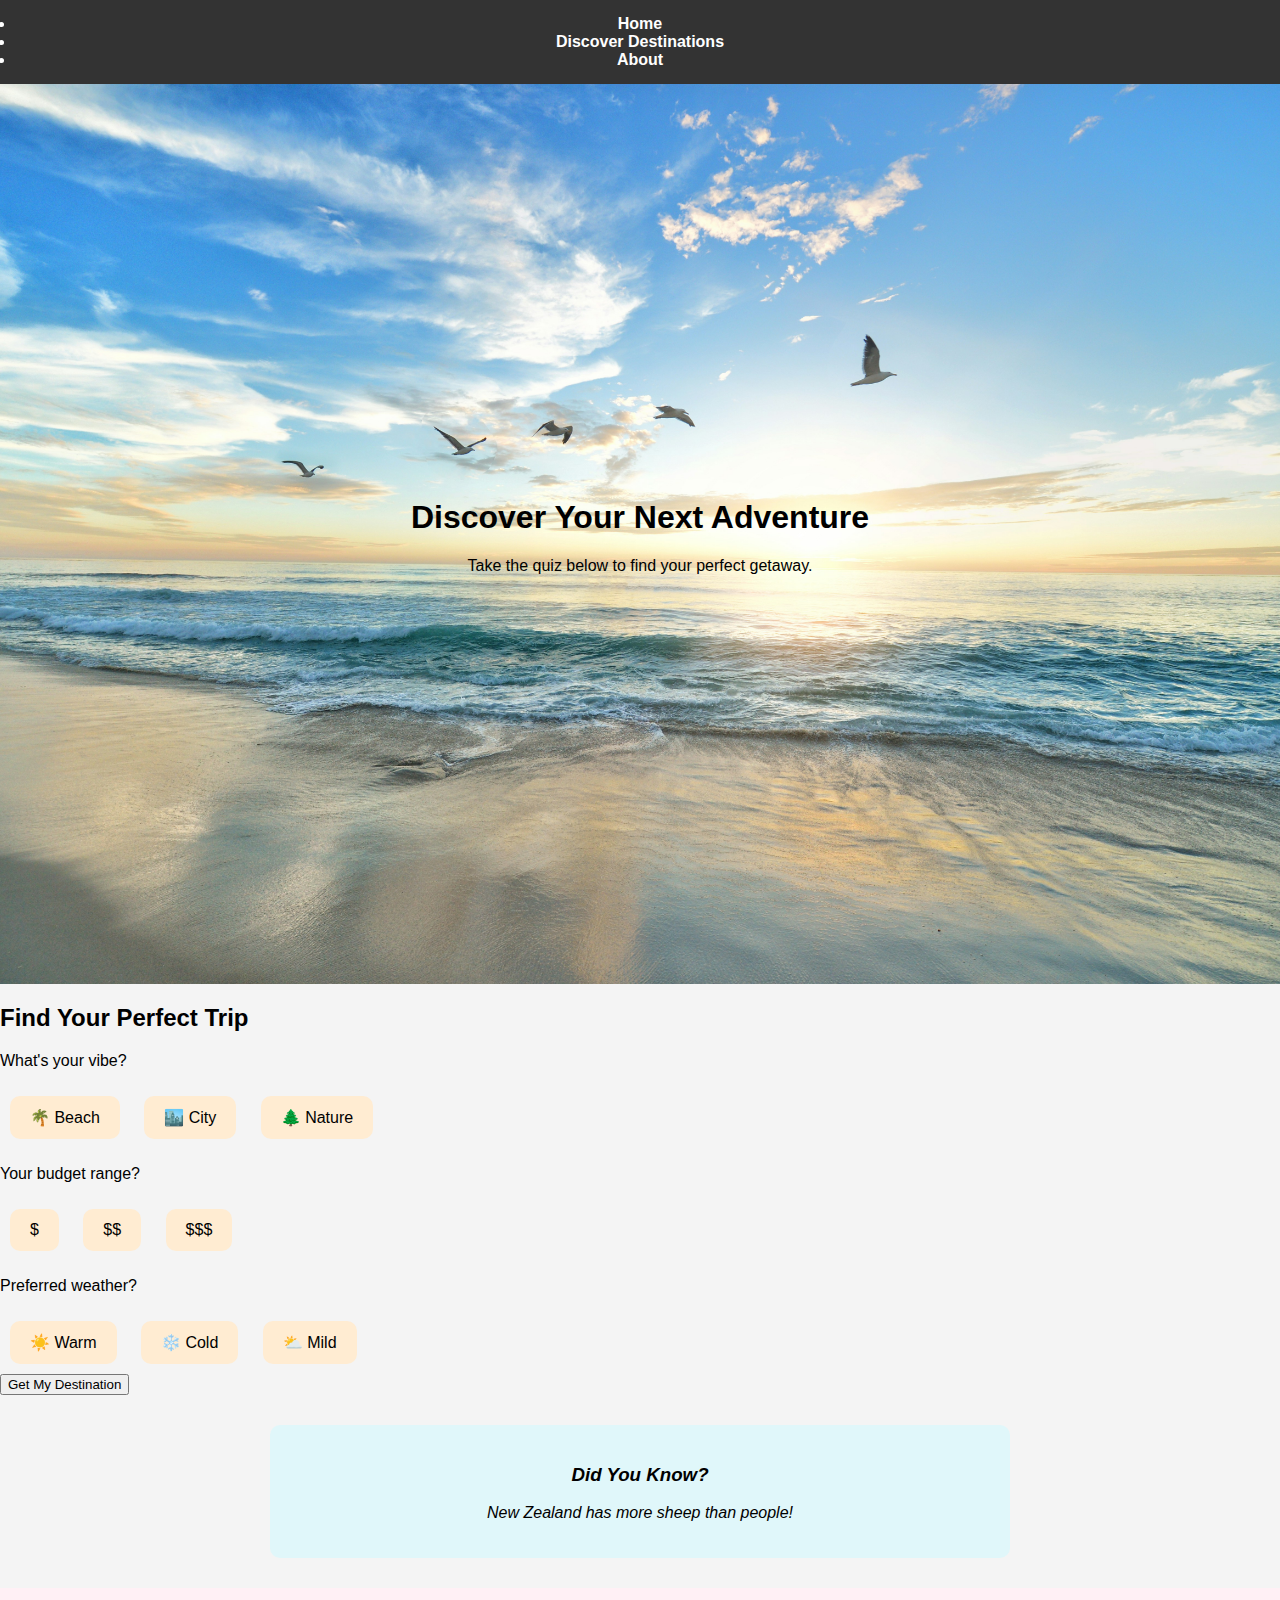
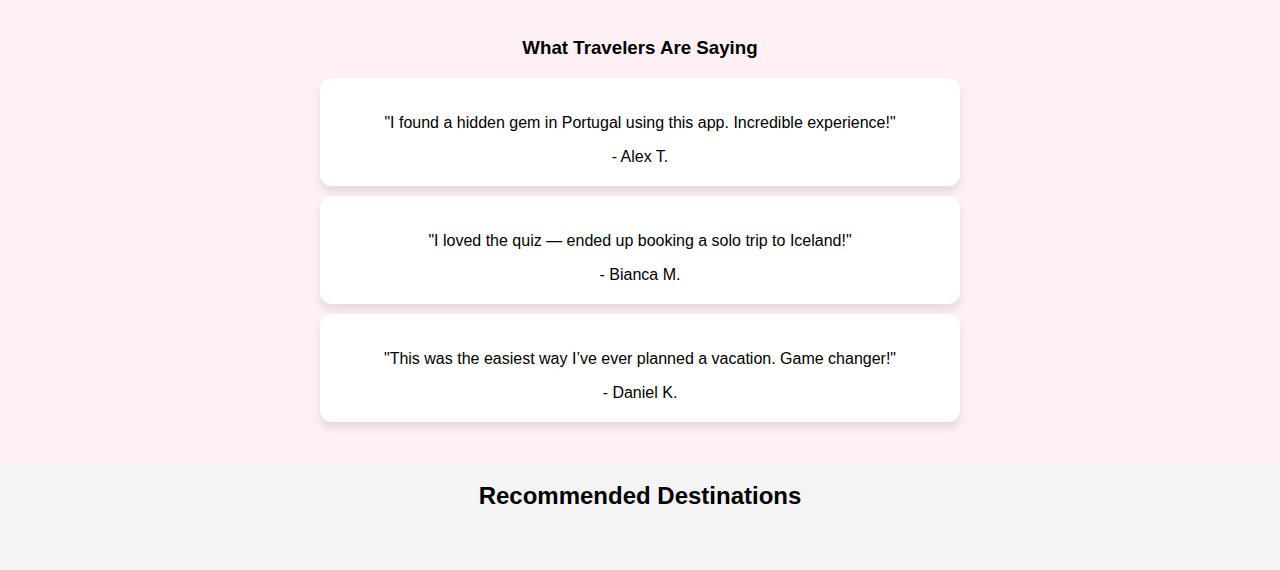
==== discover.html @ 855aef9c "existing files" ====
<!DOCTYPE html>
<html lang="en">
  <head>
    <meta charset="UTF-8" />
    <meta name="viewport" content="width=device-width, initial-scale=1.0" />
    <title>Document</title>
    <link rel="stylesheet" href="styles.css" />
  </head>
  <body>
    <nav>
      <ul class="nav-links">
        <li><a href="index.html">Home</a></li>
        <li><a href="discover.html">Discover Destinations</a></li>
        <li><a href="about.html">About</a></li>
      </ul>
    </nav>
    <header class="hero">
      <div class="hero-content">
        <h1>Discover Your Next Adventure</h1>
        <p>Take the quiz below to find your perfect getaway.</p>
      </div>
    </header>

    <!-- Quiz Section -->
    <section id="quiz">
      <h2>Find Your Perfect Trip</h2>

      <div class="quiz-question">
        <p>What's your vibe?</p>
        <div class="quiz-options">
          <button data-key="vibe" data-value="beach">🌴 Beach</button>
          <button data-key="vibe" data-value="city">🏙️ City</button>
          <button data-key="vibe" data-value="nature">🌲 Nature</button>
        </div>
      </div>

      <div class="quiz-question">
        <p>Your budget range?</p>
        <div class="quiz-options">
          <button data-key="budget" data-value="low">$</button>
          <button data-key="budget" data-value="medium">$$</button>
          <button data-key="budget" data-value="high">$$$</button>
        </div>
      </div>

      <div class="quiz-question">
        <p>Preferred weather?</p>
        <div class="quiz-options">
          <button data-key="weather" data-value="warm">☀️ Warm</button>
          <button data-key="weather" data-value="cold">❄️ Cold</button>
          <button data-key="weather" data-value="mild">⛅ Mild</button>
        </div>
      </div>

      <button id="submitQuiz">Get My Destination</button>
    </section>

    <!-- Fun Travel Facts -->
    <section id="travel-facts">
      <h3>Did You Know?</h3>
      <p id="fun-fact"></p>
    </section>

    <!-- Testimonials -->
    <section id="testimonials">
      <h3>What Travelers Are Saying</h3>
      <div class="testimonial-card">
        <p>
          "I found a hidden gem in Portugal using this app. Incredible
          experience!"
        </p>
        <span>- Alex T.</span>
      </div>
      <div class="testimonial-card">
        <p>"I loved the quiz — ended up booking a solo trip to Iceland!"</p>
        <span>- Bianca M.</span>
      </div>
      <div class="testimonial-card">
        <p>
          "This was the easiest way I’ve ever planned a vacation. Game changer!"
        </p>
        <span>- Daniel K.</span>
      </div>
    </section>

    <!-- Results Section -->
    <section id="result-section">
      <h2>Recommended Destinations</h2>
      <div id="recommendations"></div>
    </section>

    <script src="script.js"></script>
  </body>
</html>
---- styles.css ----
body {
  font-family: Arial, sans-serif;
  margin: 0;
  padding: 0;
  background-color: #f4f4f4;
}

.nav-links {
  background-color: #333;
  color: white;
  padding: 15px;
  text-align: center;
  margin: 0;
}

.nav-links ul {
  list-style: none;
  margin: 0;
  padding: 0;
  display: flex;
  justify-content: center;
  gap: 20px;
}

.nav-links a {
  color: white;
  text-decoration: none;
  font-weight: bold;
}

.hero {
  background: url("beach.jpg") center/cover no-repeat;
  color: black;
  height: 100vh;
  display: flex;
  flex-direction: column;
  justify-content: center;
  text-align: center;
  padding: 0 20px;
}

.hero-content {
  animation: fadeIn 2s ease-in-out;
}

.cta-button {
  background-color: #ff6b6b;
  color: white;
  padding: 15px 25px;
  margin-top: 20px;
  font-size: 1.2rem;
  border: none;
  border-radius: 10px;
  text-decoration: none;
  transition: transform 0.3s ease;
}

.cta-button:hover {
  transform: scale(1.05);
}

#filter-section {
  background-color: #fff3e0;
  padding: 30px 10px;
  border-radius: 10px;
  margin: 30px auto;
  width: 90%;
  text-align: center;
  animation: fadeIn 1.5s ease-in-out;
}

#result-section {
  text-align: center;
  margin-top: 20px;
}

#recommendations {
  display: grid;
  grid-template-columns: repeat(auto-fit, minmax(250px, 1fr));
  gap: 20px;
  margin: 20px;
  padding: 10px;
}

.destination-card {
  background-color: white;
  padding: 20px;
  border-radius: 8px;
  box-shadow: 0 4px 6px rgba(0, 0, 0, 0.1);
  transition: transform 0.3s ease, box-shadow 0.3s ease;
}

.destination-card:hover {
  transform: translateY(-5px);
  box-shadow: 0 8px 12px rgba(0, 0, 0, 0.15);
}

.about-hero {
  text-align: center;
  padding: 40px 20px;
  background-color: #e0f7fa;
  animation: fadeIn 2s ease;
}

.about-hero img {
  margin-top: 20px;
  width: 80%;
  border-radius: 15px;
}

@keyframes fadeIn {
  from {
    opacity: 0;
    transform: translateY(20px);
  }
  to {
    opacity: 1;
    transform: translateY(0);
  }
}

.fade-in {
  animation: fadeIn 1s ease forwards;
}

.quiz-options button {
  margin: 10px;
  padding: 12px 20px;
  border: none;
  border-radius: 10px;
  background-color: #ffecd2;
  font-size: 1rem;
  cursor: pointer;
  transition: all 0.3s ease;
}

.quiz-options button:hover,
.quiz-options button.selected {
  background-color: #ffc3a0;
  transform: scale(1.05);
}

#travel-facts {
  background-color: #e0f7fa;
  padding: 20px;
  text-align: center;
  font-style: italic;
  margin: 30px auto;
  border-radius: 10px;
  max-width: 700px;
}

#testimonials {
  background-color: #fff0f5;
  padding: 30px;
  text-align: center;
}

.testimonial-card {
  background: white;
  margin: 10px auto;
  padding: 20px;
  border-radius: 12px;
  box-shadow: 0 6px 10px rgba(0, 0, 0, 0.1);
  max-width: 600px;
}
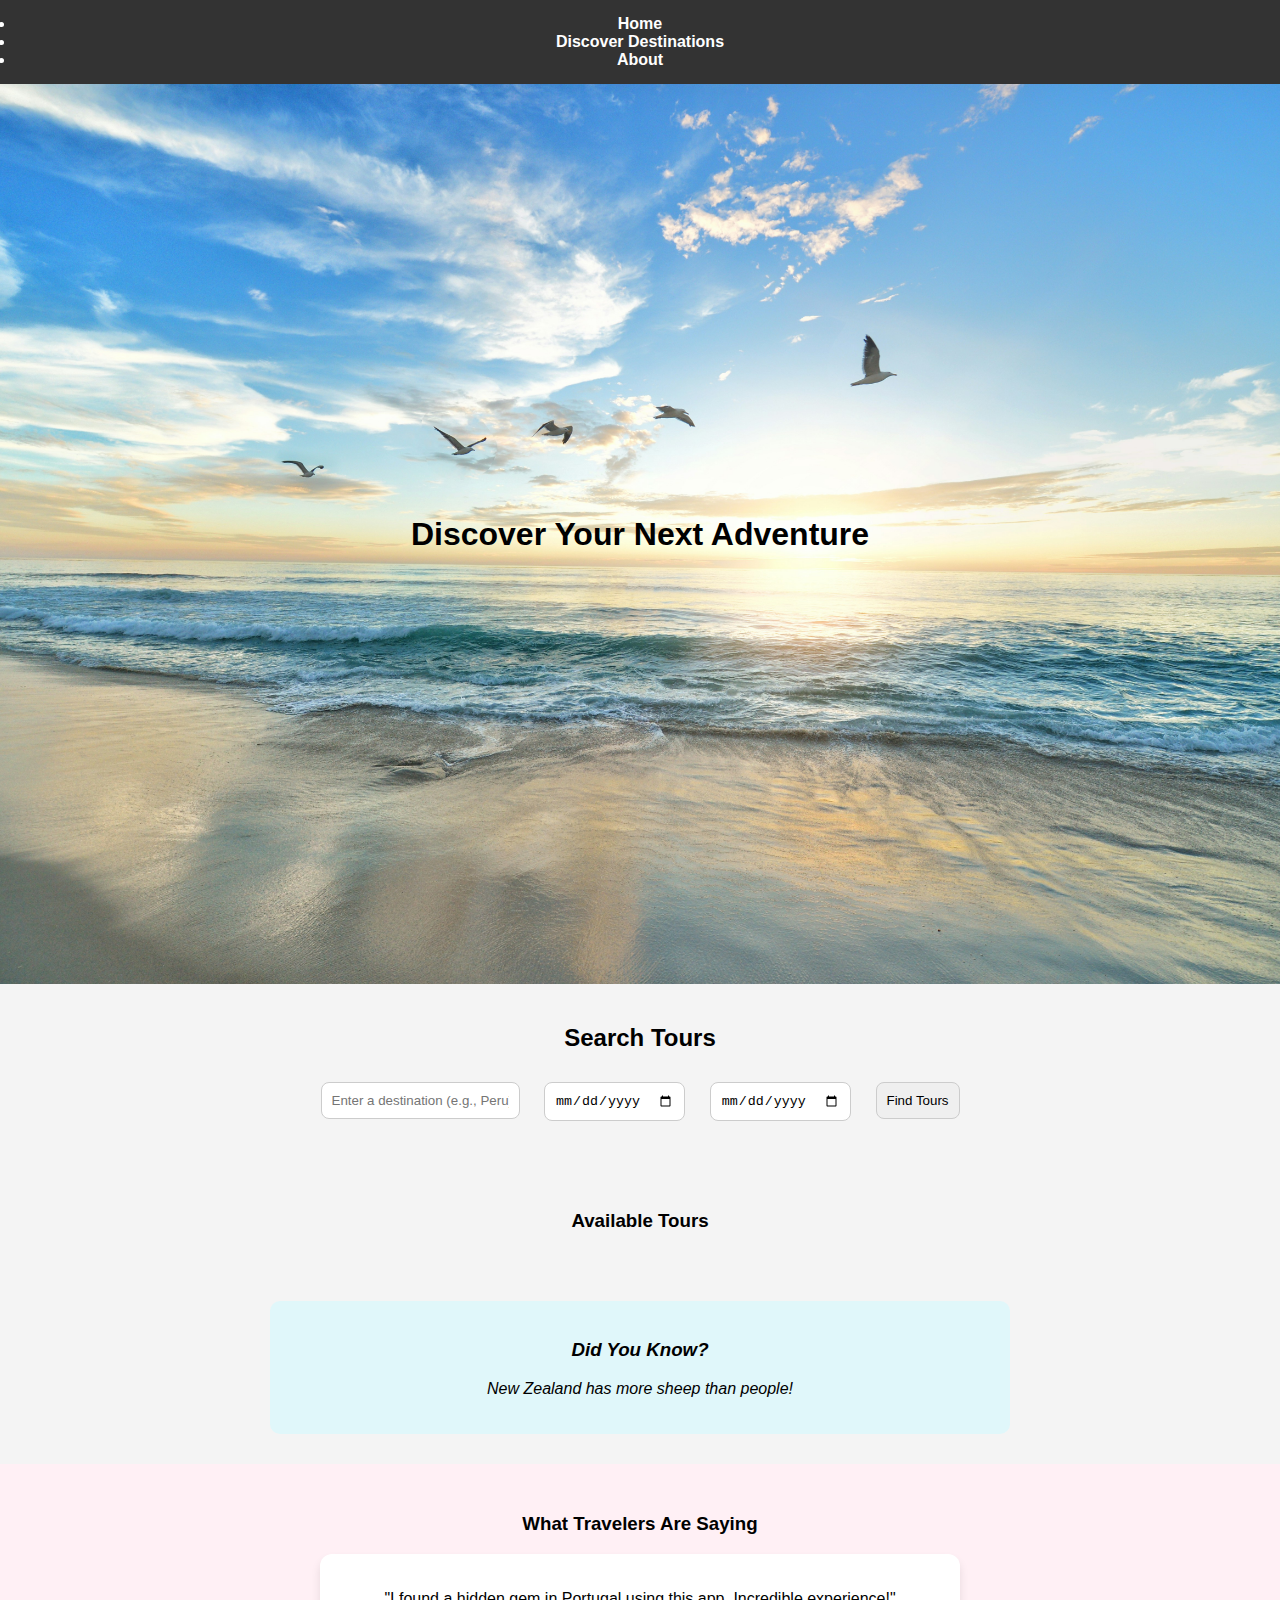
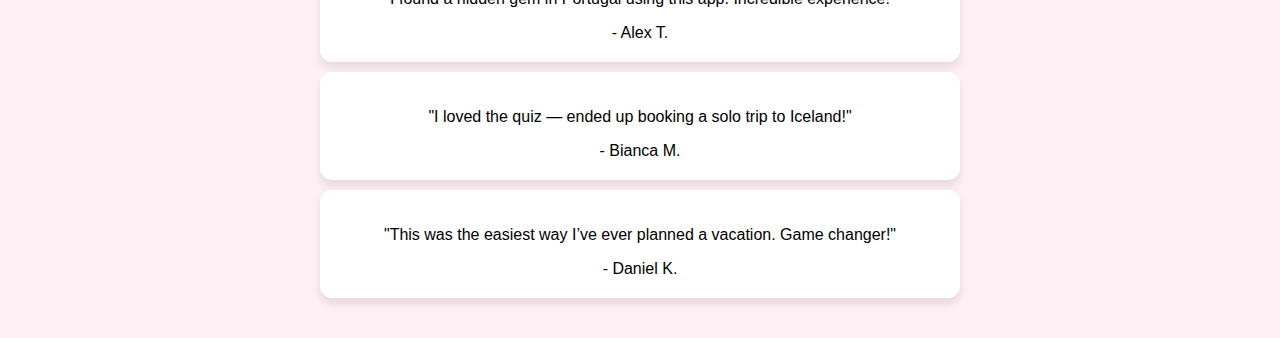
==== commit 82514ebc: "build discover page" ====
--- a/discover.html
+++ b/discover.html
@@ -17,42 +17,28 @@
     <header class="hero">
       <div class="hero-content">
         <h1>Discover Your Next Adventure</h1>
-        <p>Take the quiz below to find your perfect getaway.</p>
+        <!-- <p>Take the quiz below to find your perfect getaway.</p> -->
       </div>
     </header>
 
-    <!-- Quiz Section -->
-    <section id="quiz">
-      <h2>Find Your Perfect Trip</h2>
+    <section id="tour-search">
+      <h2>Search Tours</h2>
+      <form id="tourForm">
+        <input
+          type="text"
+          id="destinationInput"
+          placeholder="Enter a destination (e.g., Peru)"
+          required
+        />
+        <input type="date" id="startDate" required />
+        <input type="date" id="endDate" required />
+        <button type="submit">Find Tours</button>
+      </form>
+    </section>
 
-      <div class="quiz-question">
-        <p>What's your vibe?</p>
-        <div class="quiz-options">
-          <button data-key="vibe" data-value="beach">🌴 Beach</button>
-          <button data-key="vibe" data-value="city">🏙️ City</button>
-          <button data-key="vibe" data-value="nature">🌲 Nature</button>
-        </div>
-      </div>
-
-      <div class="quiz-question">
-        <p>Your budget range?</p>
-        <div class="quiz-options">
-          <button data-key="budget" data-value="low">$</button>
-          <button data-key="budget" data-value="medium">$$</button>
-          <button data-key="budget" data-value="high">$$$</button>
-        </div>
-      </div>
-
-      <div class="quiz-question">
-        <p>Preferred weather?</p>
-        <div class="quiz-options">
-          <button data-key="weather" data-value="warm">☀️ Warm</button>
-          <button data-key="weather" data-value="cold">❄️ Cold</button>
-          <button data-key="weather" data-value="mild">⛅ Mild</button>
-        </div>
-      </div>
-
-      <button id="submitQuiz">Get My Destination</button>
+    <section id="tour-results">
+      <h3>Available Tours</h3>
+      <div id="tour-container"></div>
     </section>
 
     <!-- Fun Travel Facts -->
@@ -84,10 +70,10 @@
     </section>
 
     <!-- Results Section -->
-    <section id="result-section">
+    <!-- <section id="result-section">
       <h2>Recommended Destinations</h2>
       <div id="recommendations"></div>
-    </section>
+    </section> -->
 
     <script src="script.js"></script>
   </body>
--- a/styles.css
+++ b/styles.css
@@ -57,6 +57,29 @@
 
 .cta-button:hover {
   transform: scale(1.05);
+}
+
+#tour-search {
+  text-align: center;
+  margin: 40px auto;
+}
+
+#tour-search input,
+#tour-search button {
+  padding: 10px;
+  margin: 10px;
+  border-radius: 8px;
+  border: 1px solid #ccc;
+}
+
+#tour-results {
+  padding: 20px;
+  text-align: center;
+}
+
+#tour-container .destination-card {
+  max-width: 400px;
+  margin: 20px auto;
 }
 
 #filter-section {
